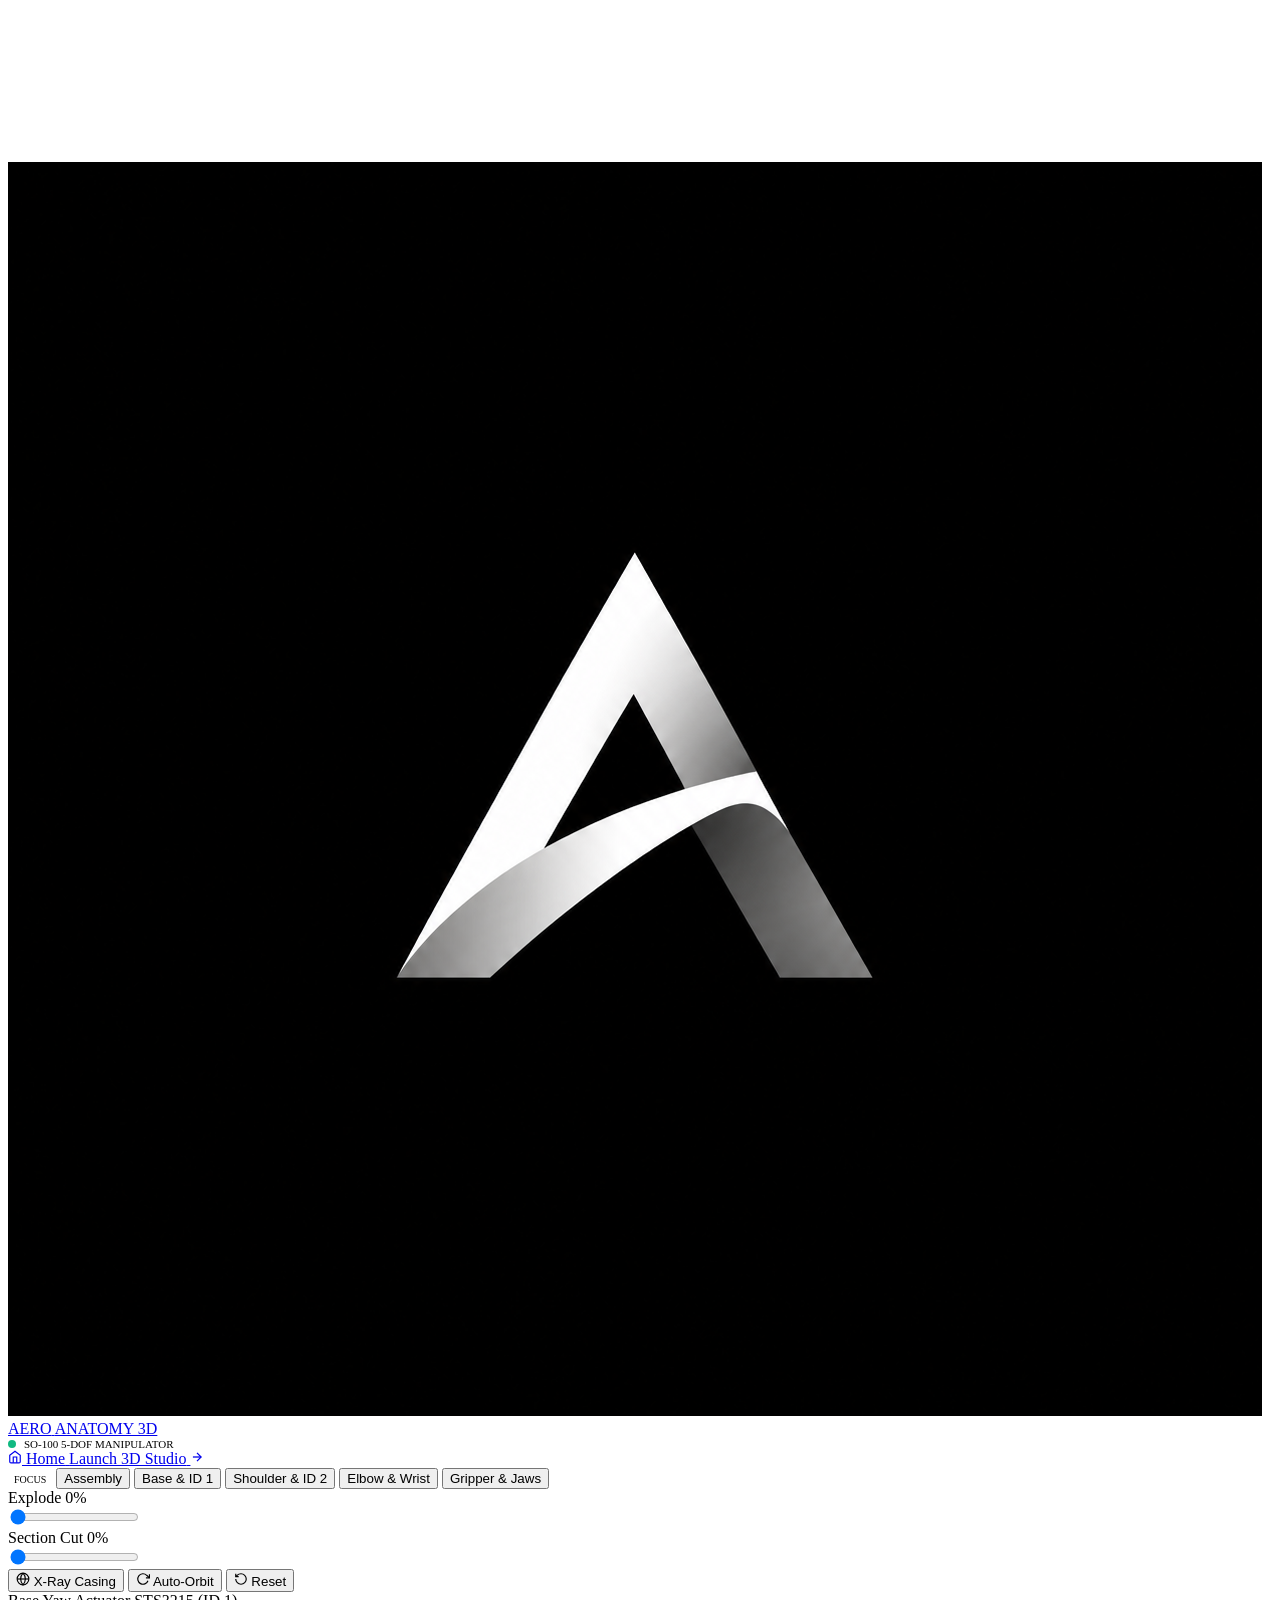
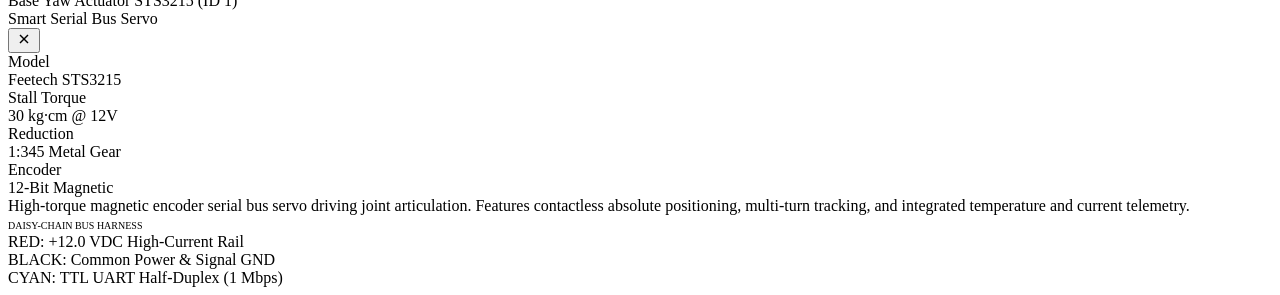
==== dashboard/static/exploded.html @ b9a21668 "feat(exploded-view): add interactive 3d internal motor and wiring anatomy explorer" ====
<!DOCTYPE html>
<html lang="en">
<head>
  <meta charset="UTF-8">
  <meta name="viewport" content="width=device-width, initial-scale=1.0">
  <title>AERO | Robot Internal Anatomy & Exploded View</title>
  <meta name="description" content="Interactive 3D exploded view of the SO-100 robotic arm: inspect internal Feetech STS3215 motors, 1:345 steel reduction gears, magnetic encoders, and daisy-chained serial bus wiring harness.">
  <link rel="icon" type="image/png" href="/logo.png">
  <link rel="stylesheet" href="/css/exploded.css?v=1.0">

  <script type="importmap">
    {
      "imports": {
        "three": "https://cdn.jsdelivr.net/npm/three@0.169.0/build/three.module.js",
        "three/addons/": "https://cdn.jsdelivr.net/npm/three@0.169.0/examples/jsm/"
      }
    }
  </script>
</head>
<body>
  <!-- 3D WebGL Canvas -->
  <canvas id="gl" aria-label="Interactive 3D Exploded View of the SO-100 Robot Arm. Drag to orbit, scroll to zoom, click parts to inspect."></canvas>

  <!-- Pinned Leader Line Labels Overlay -->
  <div class="labels" aria-hidden="true"></div>

  <!-- Header Navigation -->
  <header class="app-header">
    <div class="header-left">
      <a href="/home" class="brand-badge">
        <img src="/logo.png" alt="AERO Logo">
        <span class="title">AERO</span>
        <span class="sub">ANATOMY 3D</span>
      </a>
      <div style="font-size: 11px; font-family: var(--font-mono); color: var(--text-muted); display: flex; align-items: center; gap: 8px;">
        <span style="display: inline-block; width: 8px; height: 8px; border-radius: 50%; background: #10b981;"></span>
        <span>SO-100 5-DOF MANIPULATOR</span>
      </div>
    </div>

    <div class="header-right">
      <a href="/home" class="nav-btn">
        <svg width="14" height="14" viewBox="0 0 24 24" fill="none" stroke="currentColor" stroke-width="2">
          <path d="M3 9l9-7 9 7v11a2 2 0 0 1-2 2H5a2 2 0 0 1-2-2z"></path>
          <polyline points="9 22 9 12 15 12 15 22"></polyline>
        </svg>
        <span>Home</span>
      </a>
      <a href="/studio" class="nav-btn primary">
        <span>Launch 3D Studio</span>
        <svg width="14" height="14" viewBox="0 0 24 24" fill="none" stroke="currentColor" stroke-width="2.2">
          <line x1="5" y1="12" x2="19" y2="12"></line>
          <polyline points="12 5 19 12 12 19"></polyline>
        </svg>
      </a>
    </div>
  </header>

  <!-- Quick Camera Presets (Left Side) -->
  <div class="view-presets">
    <span style="font-size: 10px; font-family: var(--font-mono); color: var(--text-muted); text-transform: uppercase; padding: 4px 6px;">Focus</span>
    <button class="preset-btn active" data-preset="iso">Assembly</button>
    <button class="preset-btn" data-preset="base">Base &amp; ID 1</button>
    <button class="preset-btn" data-preset="shoulder">Shoulder &amp; ID 2</button>
    <button class="preset-btn" data-preset="wrist">Elbow &amp; Wrist</button>
    <button class="preset-btn" data-preset="gripper">Gripper &amp; Jaws</button>
  </div>

  <!-- Bottom Interactive Controls Dock -->
  <div class="controls-dock">
    <div class="control-group">
      <div class="control-label">
        <span class="name">Explode</span>
        <span class="val" id="explode-val">0%</span>
      </div>
      <input id="explode" class="range-slider" type="range" min="0" max="1" step="0.001" value="0" title="Take the arm apart to view internal parts">
    </div>

    <div class="divider"></div>

    <div class="control-group">
      <div class="control-label">
        <span class="name">Section Cut</span>
        <span class="val" id="cut-val">0%</span>
      </div>
      <input id="cut" class="range-slider" type="range" min="0" max="1" step="0.001" value="0" title="Cut away outer casing with a cross-section plane">
    </div>

    <div class="divider"></div>

    <button id="xray" class="dock-btn" aria-pressed="false" title="Make outer shells translucent glass to reveal motors inside">
      <svg width="14" height="14" viewBox="0 0 24 24" fill="none" stroke="currentColor" stroke-width="2">
        <circle cx="12" cy="12" r="10"></circle>
        <path d="M12 2a14.5 14.5 0 0 0 0 20 14.5 14.5 0 0 0 0-20"></path>
        <path d="M2 12h20"></path>
      </svg>
      <span>X-Ray Casing</span>
    </button>

    <button id="autorotate" class="dock-btn active" title="Toggle automatic turntable rotation">
      <svg width="14" height="14" viewBox="0 0 24 24" fill="none" stroke="currentColor" stroke-width="2">
        <polyline points="23 4 23 10 17 10"></polyline>
        <path d="M20.49 15a9 9 0 1 1-2.12-9.36L23 10"></path>
      </svg>
      <span>Auto-Orbit</span>
    </button>

    <button id="reset-camera" class="dock-btn" title="Reset camera view to default framing">
      <svg width="14" height="14" viewBox="0 0 24 24" fill="none" stroke="currentColor" stroke-width="2">
        <path d="M3 12a9 9 0 1 0 9-9 9.75 9.75 0 0 0-6.74 2.74L3 8"></path>
        <path d="M3 3v5h5"></path>
      </svg>
      <span>Reset</span>
    </button>
  </div>

  <!-- Part Inspector Card (Click or Hover Component) -->
  <aside class="inspector-card" id="inspector-card">
    <div class="inspector-header">
      <div>
        <div class="inspector-title" id="inspector-title">Base Yaw Actuator STS3215 (ID 1)</div>
        <div class="inspector-category" id="inspector-category">Smart Serial Bus Servo</div>
      </div>
      <button class="btn-close-inspector" id="btn-close-inspector" title="Close Panel">
        <svg width="16" height="16" viewBox="0 0 24 24" fill="none" stroke="currentColor" stroke-width="2">
          <line x1="18" y1="6" x2="6" y2="18"></line>
          <line x1="6" y1="6" x2="18" y2="18"></line>
        </svg>
      </button>
    </div>

    <div class="spec-grid" id="inspector-specs">
      <div class="spec-box">
        <div class="spec-key">Model</div>
        <div class="spec-val">Feetech STS3215</div>
      </div>
      <div class="spec-box">
        <div class="spec-key">Stall Torque</div>
        <div class="spec-val">30 kg·cm @ 12V</div>
      </div>
      <div class="spec-box">
        <div class="spec-key">Reduction</div>
        <div class="spec-val">1:345 Metal Gear</div>
      </div>
      <div class="spec-box">
        <div class="spec-key">Encoder</div>
        <div class="spec-val">12-Bit Magnetic</div>
      </div>
    </div>

    <div class="spec-desc" id="inspector-desc">
      High-torque magnetic encoder serial bus servo driving joint articulation. Features contactless absolute positioning, multi-turn tracking, and integrated temperature and current telemetry.
    </div>

    <!-- Wiring Legend Section -->
    <div class="wiring-legend">
      <span style="font-size: 10px; font-family: var(--font-mono); color: var(--text-muted); text-transform: uppercase;">Daisy-Chain Bus Harness</span>
      <div class="wiring-row">
        <span class="wire-badge" style="background: var(--wire-power);"></span>
        <span>RED: +12.0 VDC High-Current Rail</span>
      </div>
      <div class="wiring-row">
        <span class="wire-badge" style="background: #64748b;"></span>
        <span>BLACK: Common Power &amp; Signal GND</span>
      </div>
      <div class="wiring-row">
        <span class="wire-badge" style="background: var(--wire-signal);"></span>
        <span>CYAN: TTL UART Half-Duplex (1 Mbps)</span>
      </div>
    </div>
  </aside>

  <!-- Exploded Arm Logic -->
  <script type="module" src="/js/exploded_arm.js?v=1.0"></script>
</body>
</html>
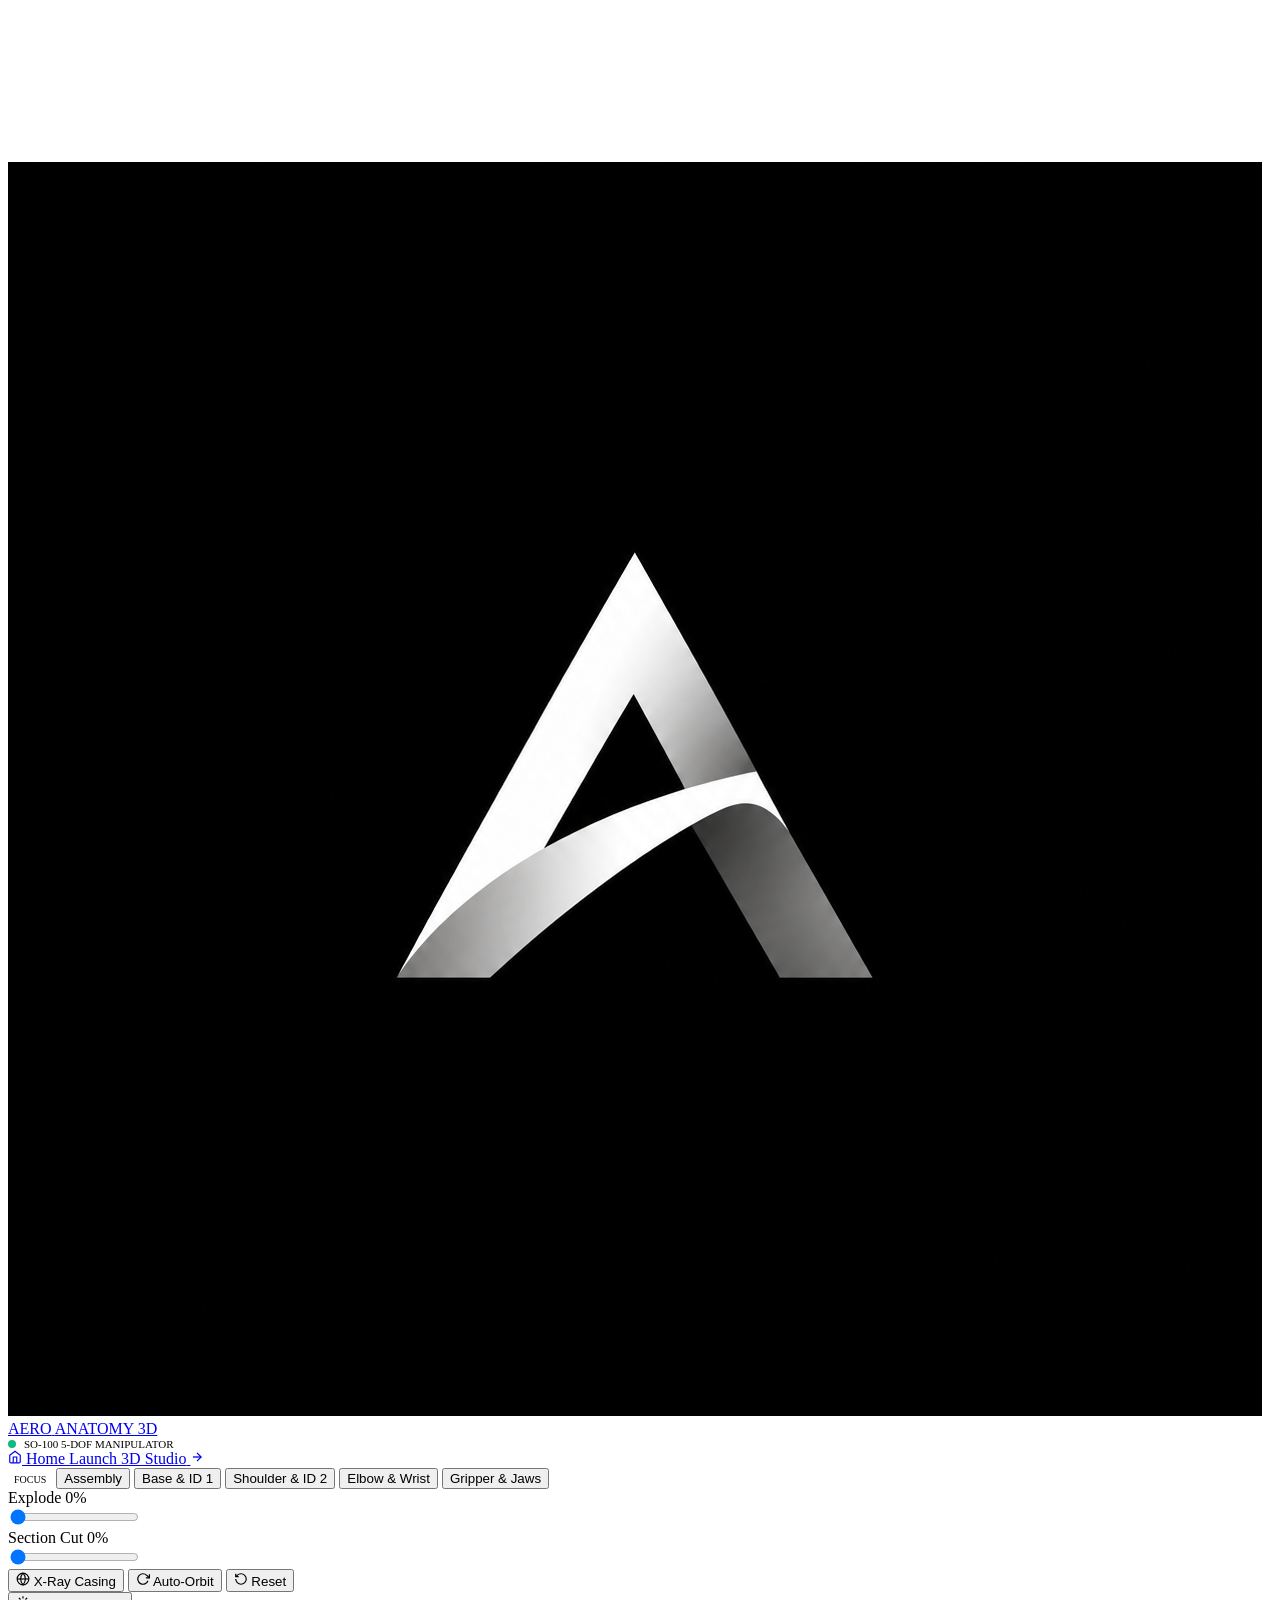
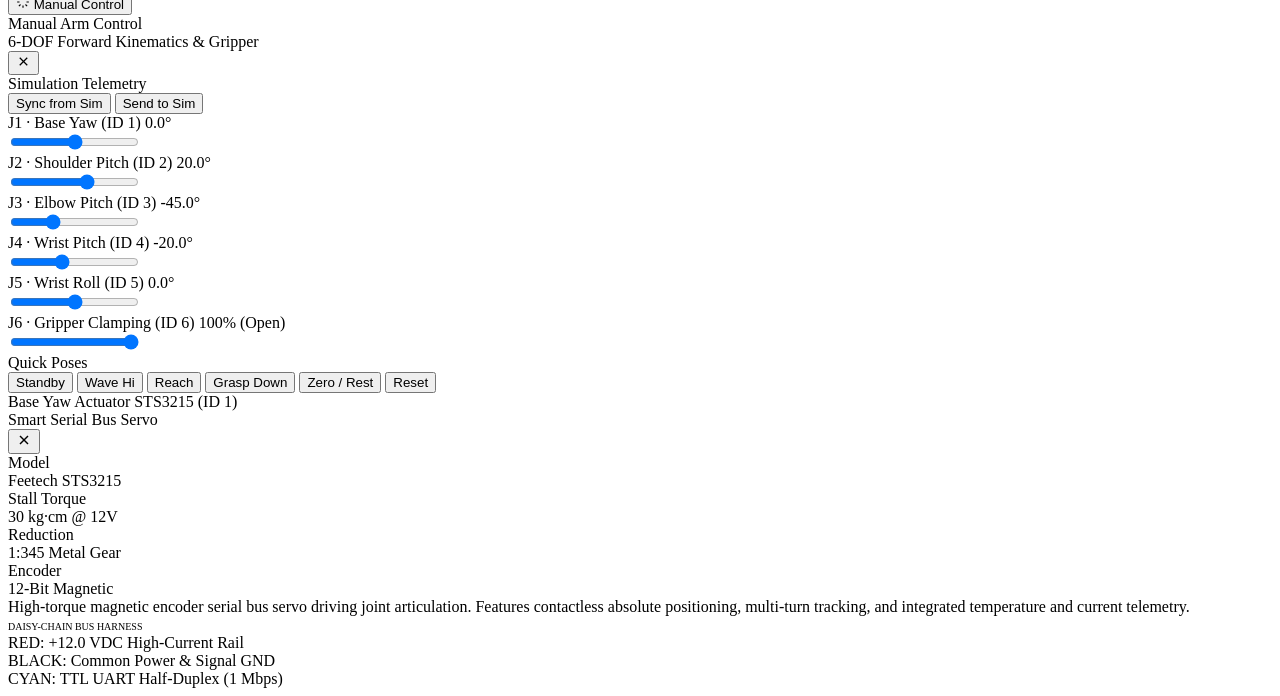
==== commit 50bce031: "feat(exploded): add manual 6-dof joint control and telemetry sync to exploded arm view" ====
--- a/dashboard/static/exploded.html
+++ b/dashboard/static/exploded.html
@@ -112,7 +112,126 @@
       </svg>
       <span>Reset</span>
     </button>
+
+    <div class="divider"></div>
+
+    <button id="btn-manual-control" class="dock-btn" aria-pressed="false" title="Toggle Manual Arm Joint Kinematics Control Panel">
+      <svg width="14" height="14" viewBox="0 0 24 24" fill="none" stroke="currentColor" stroke-width="2">
+        <path d="M12 2v4M12 18v4M4.93 4.93l2.83 2.83M16.24 16.24l2.83 2.83M2 12h4M18 12h4M4.93 19.07l2.83-2.83M16.24 7.76l2.83-2.83"/>
+      </svg>
+      <span>Manual Control</span>
+    </button>
   </div>
+
+  <!-- Manual Arm Joint Control Panel (Flyout / Floating Modal) -->
+  <aside class="manual-control-panel collapsed" id="manual-control-panel">
+    <div class="panel-header">
+      <div>
+        <div class="panel-title">Manual Arm Control</div>
+        <div class="panel-subtitle">6-DOF Forward Kinematics &amp; Gripper</div>
+      </div>
+      <button class="btn-close-panel" id="btn-close-manual" title="Close Panel">
+        <svg width="15" height="15" viewBox="0 0 24 24" fill="none" stroke="currentColor" stroke-width="2">
+          <line x1="18" y1="6" x2="6" y2="18"></line>
+          <line x1="6" y1="6" x2="18" y2="18"></line>
+        </svg>
+      </button>
+    </div>
+
+    <!-- Live Sim Telemetry Sync Bar -->
+    <div class="sync-bar">
+      <div class="sync-info">
+        <span class="sync-dot" id="sim-sync-dot"></span>
+        <span id="sim-sync-text">Simulation Telemetry</span>
+      </div>
+      <div class="sync-actions">
+        <button class="btn-subtle" id="btn-fetch-sim" title="Import current robot posture from simulation">Sync from Sim</button>
+        <button class="btn-subtle highlight" id="btn-send-sim" title="Send manual pose to physics simulation">Send to Sim</button>
+      </div>
+    </div>
+
+    <!-- Sliders for each joint -->
+    <div class="joint-sliders-list">
+      <!-- Base Yaw J1 -->
+      <div class="joint-slider-row">
+        <div class="joint-row-header">
+          <span class="joint-name">J1 · Base Yaw (ID 1)</span>
+          <span class="joint-val" id="val-base-yaw">0.0°</span>
+        </div>
+        <div class="joint-slider-control">
+          <input type="range" class="joint-range" id="slider-base-yaw" min="-180" max="180" step="0.5" value="0">
+        </div>
+      </div>
+
+      <!-- Shoulder Pitch J2 -->
+      <div class="joint-slider-row">
+        <div class="joint-row-header">
+          <span class="joint-name">J2 · Shoulder Pitch (ID 2)</span>
+          <span class="joint-val" id="val-shoulder-pitch">20.0°</span>
+        </div>
+        <div class="joint-slider-control">
+          <input type="range" class="joint-range" id="slider-shoulder-pitch" min="-90" max="90" step="0.5" value="20">
+        </div>
+      </div>
+
+      <!-- Elbow Pitch J3 -->
+      <div class="joint-slider-row">
+        <div class="joint-row-header">
+          <span class="joint-name">J3 · Elbow Pitch (ID 3)</span>
+          <span class="joint-val" id="val-elbow-pitch">-45.0°</span>
+        </div>
+        <div class="joint-slider-control">
+          <input type="range" class="joint-range" id="slider-elbow-pitch" min="-120" max="120" step="0.5" value="-45">
+        </div>
+      </div>
+
+      <!-- Wrist Pitch J4 -->
+      <div class="joint-slider-row">
+        <div class="joint-row-header">
+          <span class="joint-name">J4 · Wrist Pitch (ID 4)</span>
+          <span class="joint-val" id="val-wrist-pitch">-20.0°</span>
+        </div>
+        <div class="joint-slider-control">
+          <input type="range" class="joint-range" id="slider-wrist-pitch" min="-90" max="90" step="0.5" value="-20">
+        </div>
+      </div>
+
+      <!-- Wrist Roll J5 -->
+      <div class="joint-slider-row">
+        <div class="joint-row-header">
+          <span class="joint-name">J5 · Wrist Roll (ID 5)</span>
+          <span class="joint-val" id="val-wrist-roll">0.0°</span>
+        </div>
+        <div class="joint-slider-control">
+          <input type="range" class="joint-range" id="slider-wrist-roll" min="-180" max="180" step="0.5" value="0">
+        </div>
+      </div>
+
+      <!-- Gripper J6 -->
+      <div class="joint-slider-row">
+        <div class="joint-row-header">
+          <span class="joint-name">J6 · Gripper Clamping (ID 6)</span>
+          <span class="joint-val" id="val-gripper">100% (Open)</span>
+        </div>
+        <div class="joint-slider-control">
+          <input type="range" class="joint-range" id="slider-gripper" min="0" max="100" step="1" value="100">
+        </div>
+      </div>
+    </div>
+
+    <!-- Quick Preset Poses -->
+    <div class="pose-presets-section">
+      <div class="section-label">Quick Poses</div>
+      <div class="pose-presets-grid">
+        <button class="btn-pose" data-pose="standby">Standby</button>
+        <button class="btn-pose" data-pose="wave">Wave Hi</button>
+        <button class="btn-pose" data-pose="reach">Reach</button>
+        <button class="btn-pose" data-pose="grasp">Grasp Down</button>
+        <button class="btn-pose" data-pose="zero">Zero / Rest</button>
+        <button class="btn-pose" data-pose="reset">Reset</button>
+      </div>
+    </div>
+  </aside>
 
   <!-- Part Inspector Card (Click or Hover Component) -->
   <aside class="inspector-card" id="inspector-card">
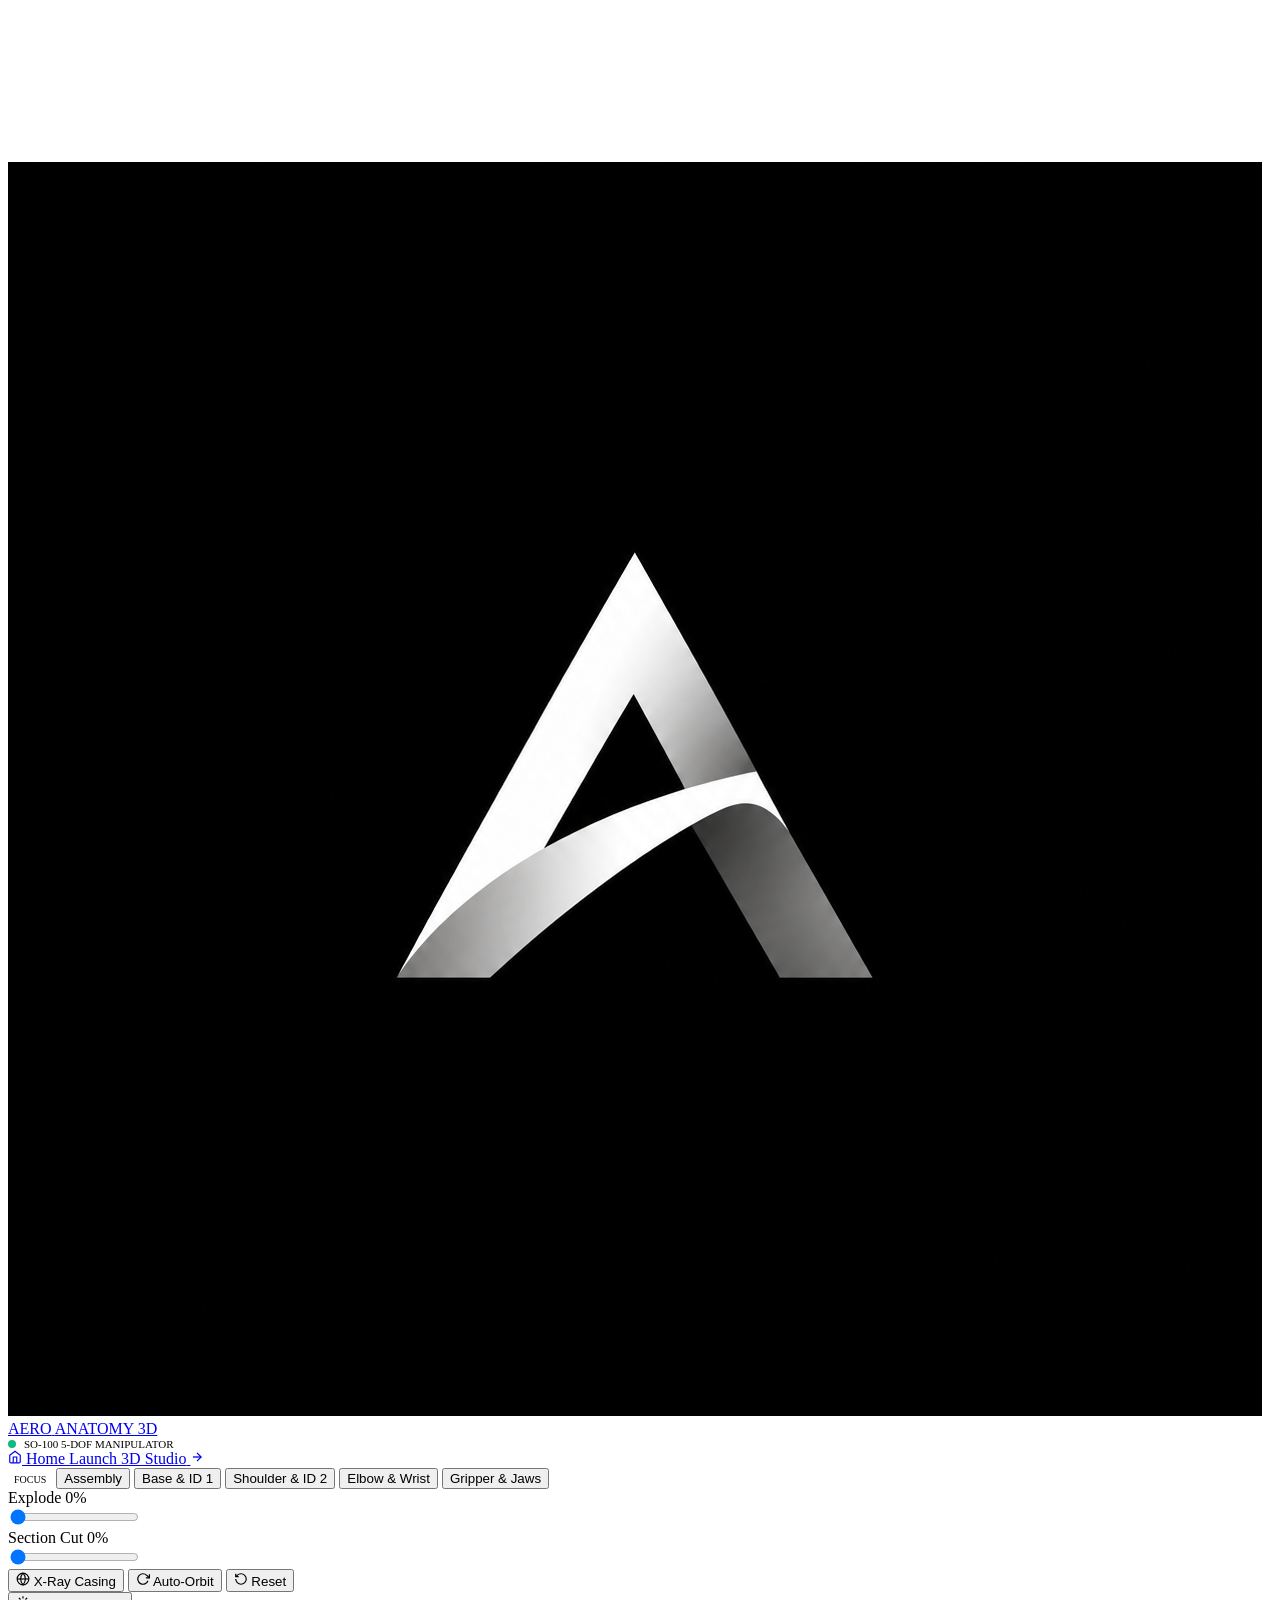
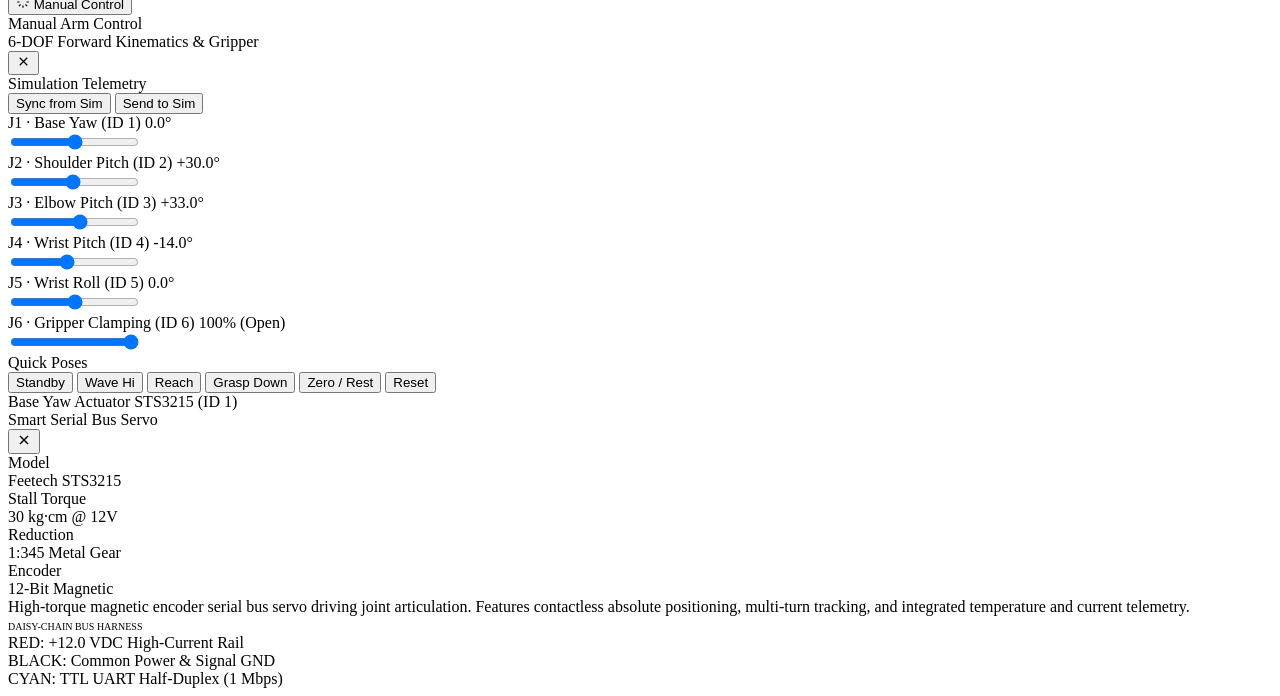
==== commit 358ae3c2: "fix(exploded): correct kinematics orientation and joint pitch angles for grasp down pose" ====
--- a/dashboard/static/exploded.html
+++ b/dashboard/static/exploded.html
@@ -167,10 +167,10 @@
       <div class="joint-slider-row">
         <div class="joint-row-header">
           <span class="joint-name">J2 · Shoulder Pitch (ID 2)</span>
-          <span class="joint-val" id="val-shoulder-pitch">20.0°</span>
-        </div>
-        <div class="joint-slider-control">
-          <input type="range" class="joint-range" id="slider-shoulder-pitch" min="-90" max="90" step="0.5" value="20">
+          <span class="joint-val" id="val-shoulder-pitch">+30.0°</span>
+        </div>
+        <div class="joint-slider-control">
+          <input type="range" class="joint-range" id="slider-shoulder-pitch" min="-45" max="110" step="0.5" value="30">
         </div>
       </div>
 
@@ -178,10 +178,10 @@
       <div class="joint-slider-row">
         <div class="joint-row-header">
           <span class="joint-name">J3 · Elbow Pitch (ID 3)</span>
-          <span class="joint-val" id="val-elbow-pitch">-45.0°</span>
-        </div>
-        <div class="joint-slider-control">
-          <input type="range" class="joint-range" id="slider-elbow-pitch" min="-120" max="120" step="0.5" value="-45">
+          <span class="joint-val" id="val-elbow-pitch">+33.0°</span>
+        </div>
+        <div class="joint-slider-control">
+          <input type="range" class="joint-range" id="slider-elbow-pitch" min="-90" max="135" step="0.5" value="33">
         </div>
       </div>
 
@@ -189,10 +189,10 @@
       <div class="joint-slider-row">
         <div class="joint-row-header">
           <span class="joint-name">J4 · Wrist Pitch (ID 4)</span>
-          <span class="joint-val" id="val-wrist-pitch">-20.0°</span>
-        </div>
-        <div class="joint-slider-control">
-          <input type="range" class="joint-range" id="slider-wrist-pitch" min="-90" max="90" step="0.5" value="-20">
+          <span class="joint-val" id="val-wrist-pitch">-14.0°</span>
+        </div>
+        <div class="joint-slider-control">
+          <input type="range" class="joint-range" id="slider-wrist-pitch" min="-110" max="110" step="0.5" value="-14">
         </div>
       </div>
 
@@ -290,6 +290,6 @@
   </aside>
 
   <!-- Exploded Arm Logic -->
-  <script type="module" src="/js/exploded_arm.js?v=1.0"></script>
+  <script type="module" src="/js/exploded_arm.js?v=2.1"></script>
 </body>
 </html>
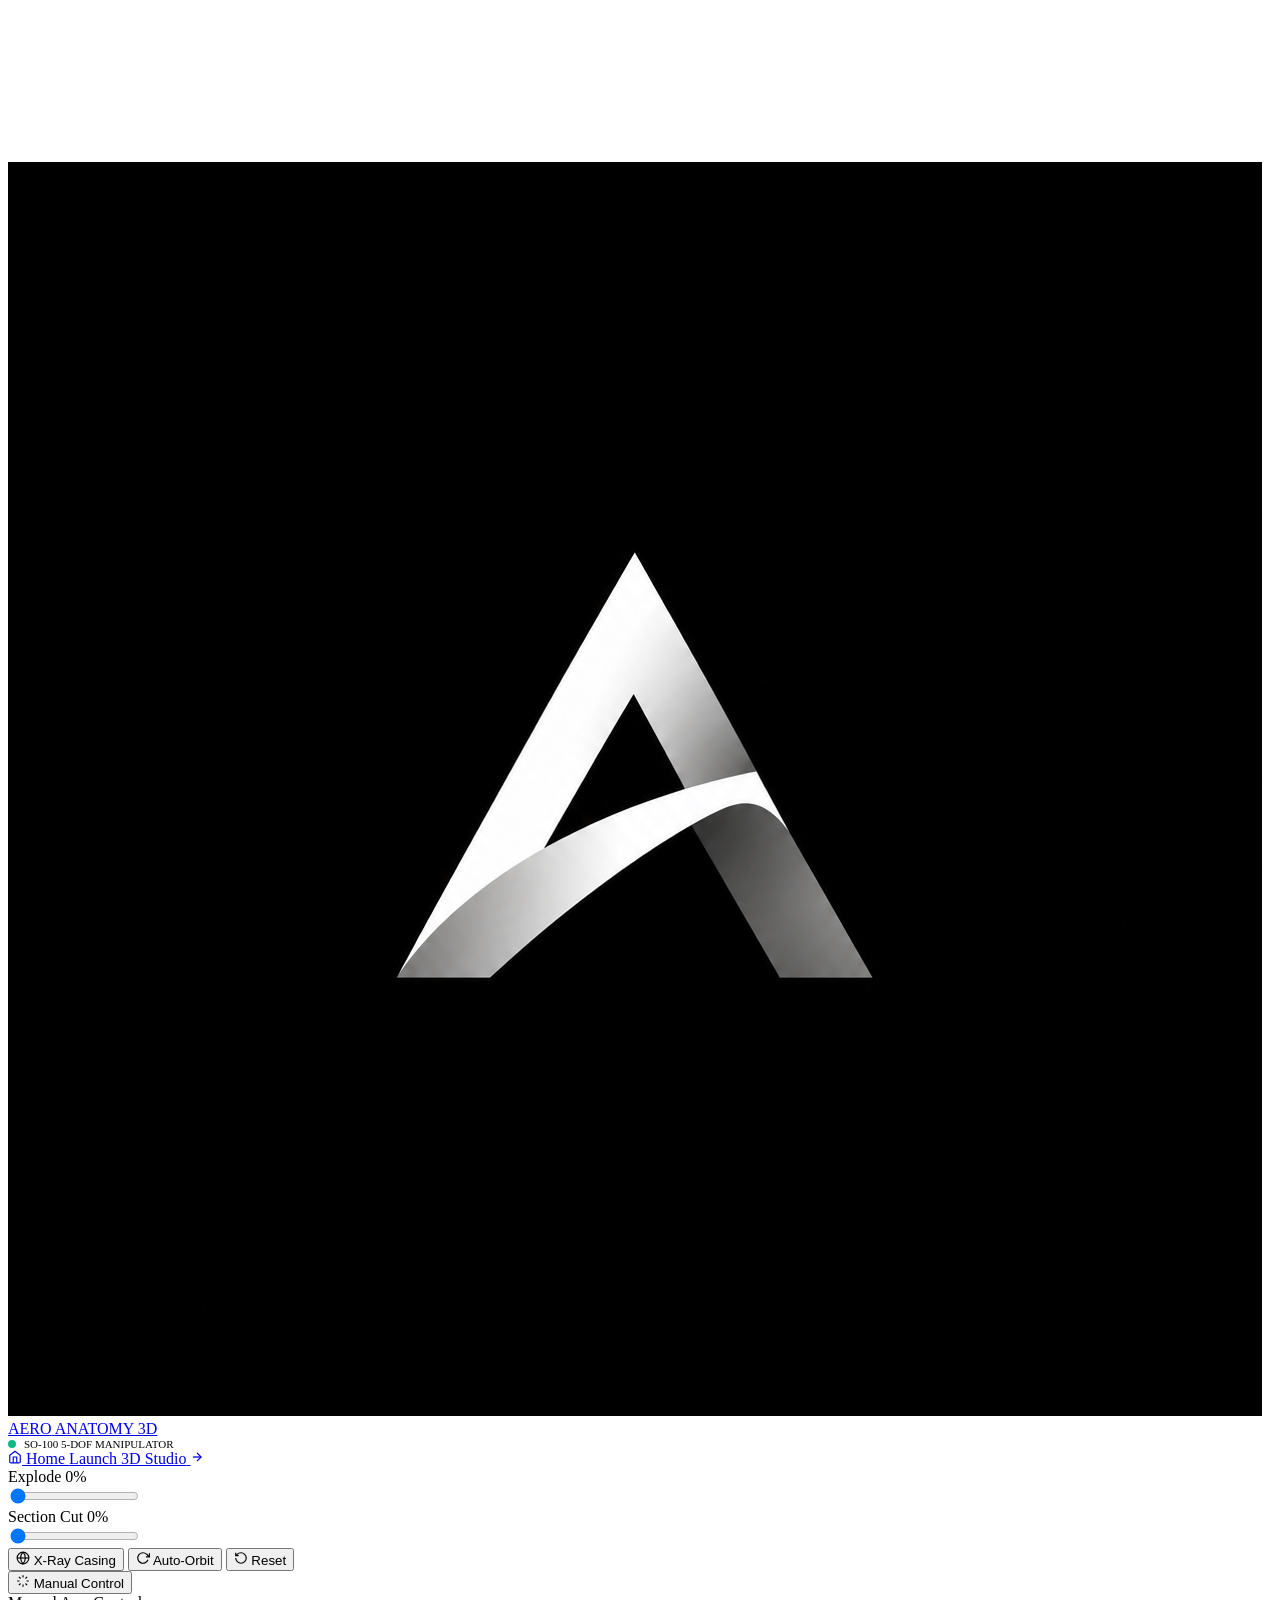
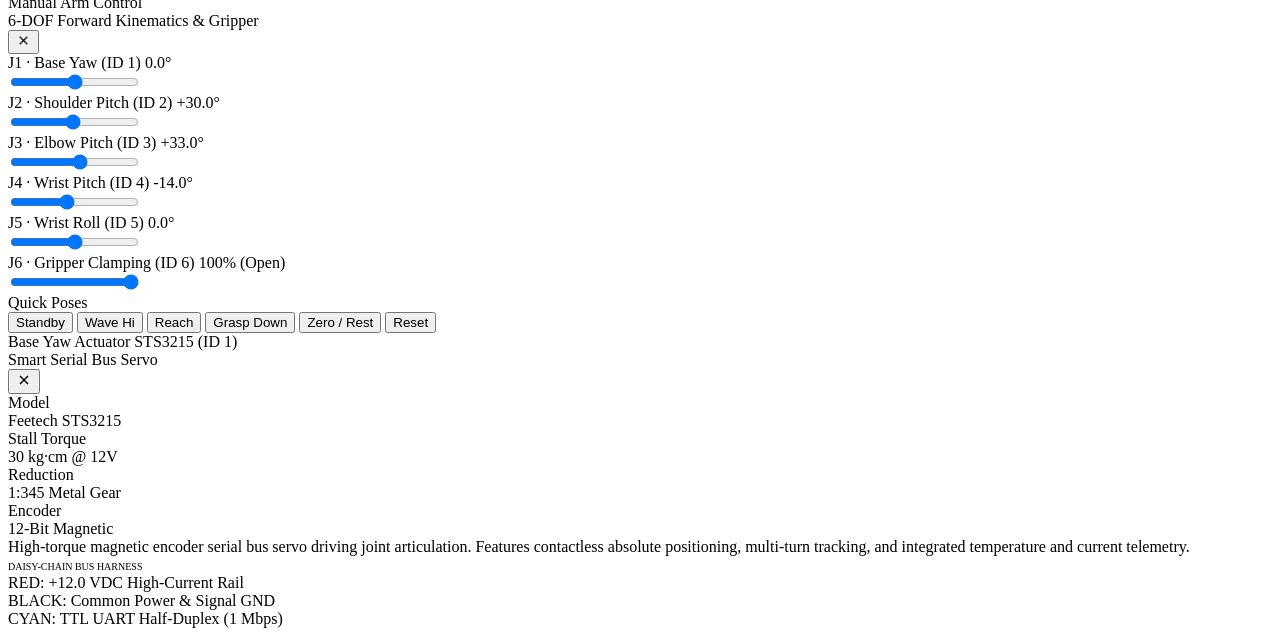
==== commit 416012ed: "feat(ui): open manual control by default, remove focus presets and sim sync, add exploded view link " ====
--- a/dashboard/static/exploded.html
+++ b/dashboard/static/exploded.html
@@ -56,16 +56,6 @@
     </div>
   </header>
 
-  <!-- Quick Camera Presets (Left Side) -->
-  <div class="view-presets">
-    <span style="font-size: 10px; font-family: var(--font-mono); color: var(--text-muted); text-transform: uppercase; padding: 4px 6px;">Focus</span>
-    <button class="preset-btn active" data-preset="iso">Assembly</button>
-    <button class="preset-btn" data-preset="base">Base &amp; ID 1</button>
-    <button class="preset-btn" data-preset="shoulder">Shoulder &amp; ID 2</button>
-    <button class="preset-btn" data-preset="wrist">Elbow &amp; Wrist</button>
-    <button class="preset-btn" data-preset="gripper">Gripper &amp; Jaws</button>
-  </div>
-
   <!-- Bottom Interactive Controls Dock -->
   <div class="controls-dock">
     <div class="control-group">
@@ -115,7 +105,7 @@
 
     <div class="divider"></div>
 
-    <button id="btn-manual-control" class="dock-btn" aria-pressed="false" title="Toggle Manual Arm Joint Kinematics Control Panel">
+    <button id="btn-manual-control" class="dock-btn active" aria-pressed="true" title="Toggle Manual Arm Joint Kinematics Control Panel">
       <svg width="14" height="14" viewBox="0 0 24 24" fill="none" stroke="currentColor" stroke-width="2">
         <path d="M12 2v4M12 18v4M4.93 4.93l2.83 2.83M16.24 16.24l2.83 2.83M2 12h4M18 12h4M4.93 19.07l2.83-2.83M16.24 7.76l2.83-2.83"/>
       </svg>
@@ -123,8 +113,8 @@
     </button>
   </div>
 
-  <!-- Manual Arm Joint Control Panel (Flyout / Floating Modal) -->
-  <aside class="manual-control-panel collapsed" id="manual-control-panel">
+  <!-- Manual Arm Joint Control Panel (Open by Default) -->
+  <aside class="manual-control-panel" id="manual-control-panel">
     <div class="panel-header">
       <div>
         <div class="panel-title">Manual Arm Control</div>
@@ -136,18 +126,6 @@
           <line x1="6" y1="6" x2="18" y2="18"></line>
         </svg>
       </button>
-    </div>
-
-    <!-- Live Sim Telemetry Sync Bar -->
-    <div class="sync-bar">
-      <div class="sync-info">
-        <span class="sync-dot" id="sim-sync-dot"></span>
-        <span id="sim-sync-text">Simulation Telemetry</span>
-      </div>
-      <div class="sync-actions">
-        <button class="btn-subtle" id="btn-fetch-sim" title="Import current robot posture from simulation">Sync from Sim</button>
-        <button class="btn-subtle highlight" id="btn-send-sim" title="Send manual pose to physics simulation">Send to Sim</button>
-      </div>
     </div>
 
     <!-- Sliders for each joint -->
@@ -290,6 +268,6 @@
   </aside>
 
   <!-- Exploded Arm Logic -->
-  <script type="module" src="/js/exploded_arm.js?v=2.1"></script>
+  <script type="module" src="/js/exploded_arm.js?v=2.2"></script>
 </body>
 </html>
